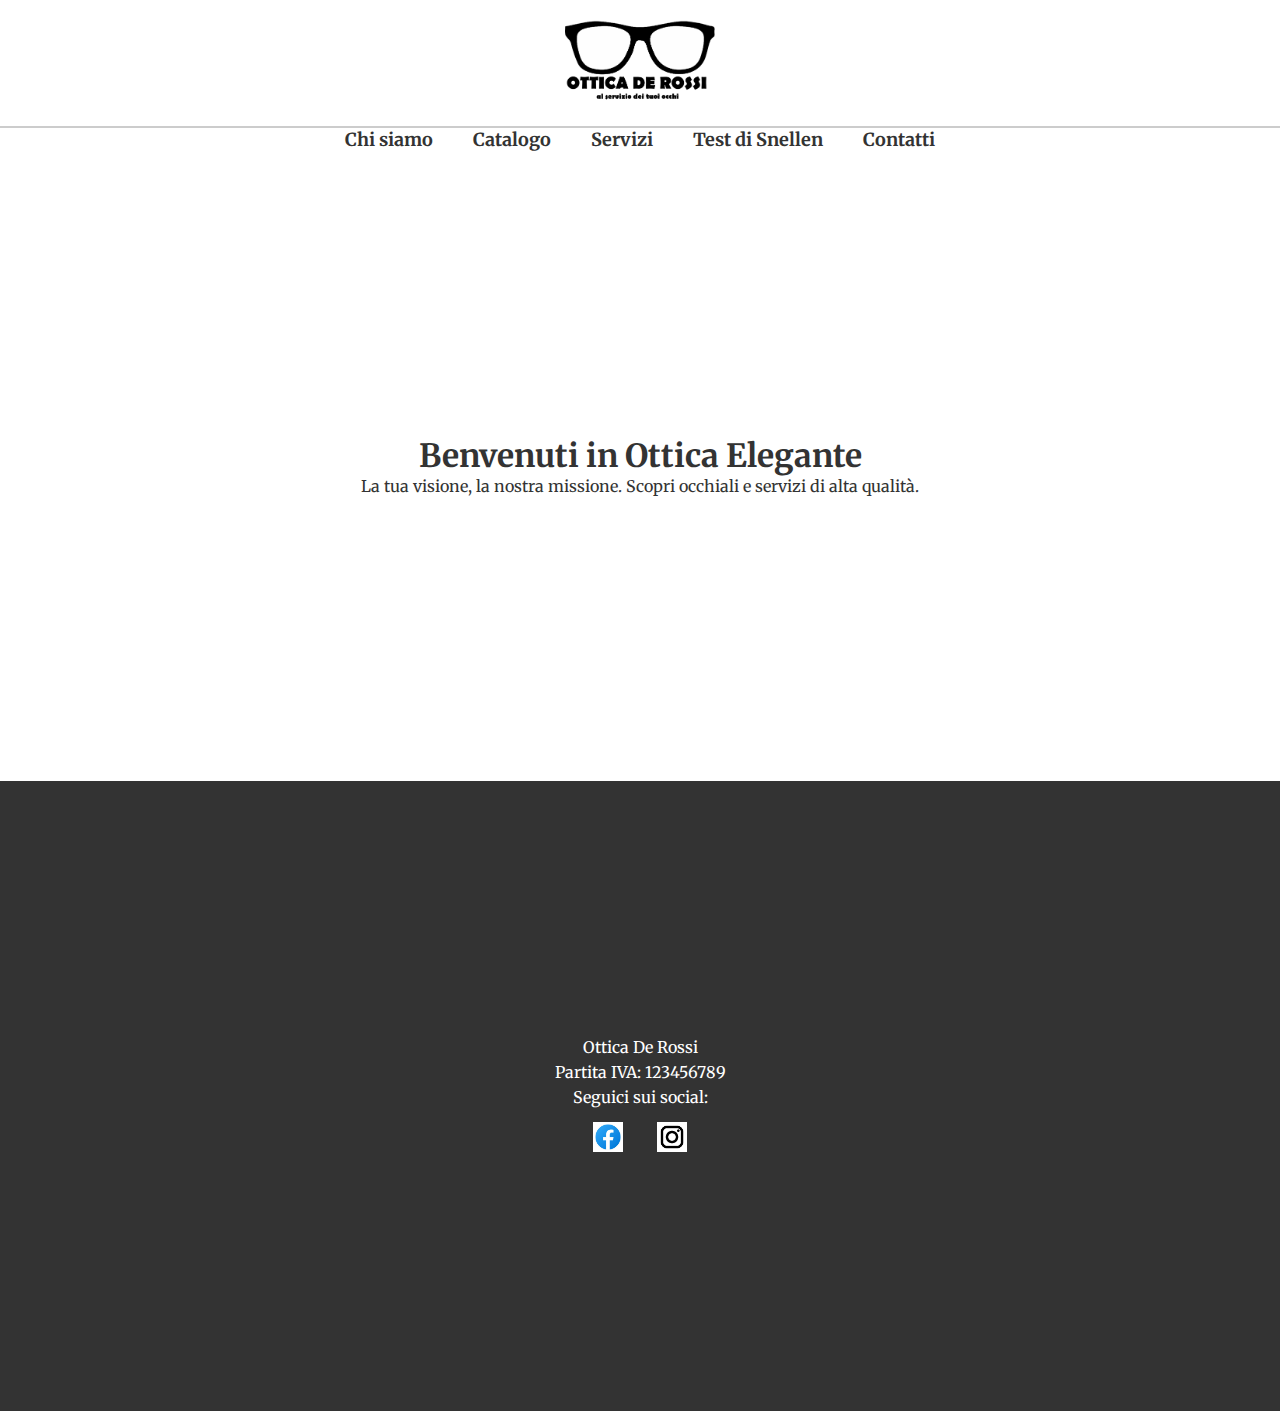
==== index.html @ 4f675865 "Add files via upload" ====
<!DOCTYPE html>
<html lang="it">
<head>
    <meta charset="UTF-8">
    <meta name="viewport" content="width=device-width, initial-scale=1.0">
    <title>Ottica Elegante</title>
    <link href="https://fonts.googleapis.com/css2?family=Cinzel:wght@700&family=Merriweather:wght@400;700&display=swap" rel="stylesheet">
    <link rel="stylesheet" href="style.css">
</head>
<body>
    <!-- Header -->
    <header>
        <div class="logo">
            <a href="index.html">
                <img src="logo.png" alt="Logo Ottica Elegante">
            </a>
        </div>
        <div class="hamburger" onclick="toggleMenu()">
            <div></div>
            <div></div>
            <div></div>
        </div>
    </header>

    <!-- Menu mobile -->
    <nav>
        <ul>
            <li><a href="chi-siamo.html">Chi siamo</a></li>
            <li><a href="catalogo.html">Catalogo</a></li>
            <li><a href="servizi.html">Servizi</a></li>
            <li><a href="test-snellen.html">Test di Snellen</a></li>
            <li><a href="contatti.html">Contatti</a></li>
        </ul>
    </nav>

    <!-- Home Section -->
    <section class="home">
        <h1>Benvenuti in Ottica Elegante</h1>
        <p>La tua visione, la nostra missione. Scopri occhiali e servizi di alta qualità.</p>
    </section>

    <!-- Footer -->
    <footer>
        <p>Ottica De Rossi</p>
        <p>Partita IVA: 123456789</p>
        <p>Seguici sui social:</p>
        <div class="social-links">
            <a href="https://www.facebook.com" target="_blank">
                <img src="logofb.png" alt="Facebook">
            </a>
            <a href="https://www.instagram.com" target="_blank">
                <img src="logoig.png" alt="Instagram">
            </a>
        </div>
    </footer>

    <script src="script.js"></script>
</body>
</html>
---- style.css ----
/* Resetta base */
* {
    margin: 0;
    padding: 0;
    box-sizing: border-box;
}

/* Corpo della pagina */
body {
    display: flex;
    flex-direction: column;
    min-height: 100vh;
    font-family: 'Merriweather', serif;
    background-color: white;
    color: #333;
}

/* Header */
header {
    padding: 20px;
    background-color: white;
    border-bottom: 2px solid #ccc;
    text-align: center;
    position: relative;
}

header .logo img {
    max-width: 150px;
}

/* Hamburger menu (mobile) */
.hamburger {
    display: none; /* Nasconde hamburger su desktop */
    font-size: 30px;
    cursor: pointer;
    position: absolute;
    top: 20px;
    right: 20px;
    z-index: 10;
    transition: transform 0.3s ease;
}

.hamburger div {
    width: 30px;
    height: 4px;
    background-color: #333;
    margin: 6px 0;
    transition: transform 0.3s ease, opacity 0.3s ease;
}

.hamburger.open div:nth-child(1) {
    transform: rotate(45deg);
    position: relative;
    top: 8px;
}

.hamburger.open div:nth-child(2) {
    opacity: 0;
}

.hamburger.open div:nth-child(3) {
    transform: rotate(-45deg);
    position: relative;
    top: -8px;
}

/* Menu mobile */
nav ul {
    list-style: none;
    display: flex;
    flex-direction: column;
    justify-content: center;
    align-items: center;
    position: fixed;
    top: 0;
    left: 0;
    width: 100%;
    height: 100%;
    background-color: white;
    padding: 60px 0;
    transform: translateX(-100%); /* Menu nascosto inizialmente */
    transition: transform 0.3s ease-in-out; /* Transizione fluida per apertura/chiusura */
    z-index: 5;
}

nav ul.show {
    transform: translateX(0); /* Menu visibile */
}

nav ul li a {
    text-decoration: none;
    color: #333;
    font-size: 18px;
    font-weight: 700;
    margin: 20px 0;
}

/* Menu orizzontale (desktop) */
@media (min-width: 769px) {
    nav ul {
        display: flex; /* Menu orizzontale */
        justify-content: center;
        align-items: center;
        flex-direction: row; /* Menu orizzontale */
        margin-top: 0;
        padding: 0;
        position: static !important; /* Menu desktop immobile, posizione statica */
        width: 100%;
        background-color: transparent; /* Nessun background */
        transform: none !important; /* Rimuove qualsiasi movimento */
        transition: none !important; /* Disabilita eventuali transizioni */
    }

    nav ul li {
        margin: 0 20px; /* Distanza tra le voci */
    }

    nav ul li a {
        font-size: 18px;
        font-weight: 700;
        text-decoration: none;
        color: #333;
        transition: color 0.3s ease; /* Rende fluido l'effetto hover */
    }

    /* Nascondi hamburger menu su desktop */
    .hamburger {
        display: none; /* Nasconde l'hamburger su desktop */
    }
}

/* Effetto hover elegante per le voci del menu (nero) */
nav ul li a:hover {
    color: #000; /* Colore del testo al passaggio del mouse */
    text-decoration: underline; /* Aggiunge una sottolineatura */
    text-decoration-color: black; /* Colore della sottolineatura */
    transition: color 0.3s ease, text-decoration-color 0.3s ease; /* Transizione fluida */
}

/* Footer */
footer {
    background-color: #333;
    color: white;
    padding: 20px;
    text-align: center;
    width: 100%;
    position: relative;
    bottom: 0;
    margin-top: auto;
}

footer p {
    margin-bottom: 5px;
}

/* Social media links */
.social-links {
    margin-top: 10px;
}

.social-links a {
    margin: 0 15px;
    display: inline-block;
}

.social-links img {
    width: 30px;
    height: 30px;
    transition: transform 0.3s ease-in-out;
}

.social-links img:hover {
    transform: scale(1.1);
}

/* Hamburger menu visibile solo su mobile */
@media (max-width: 768px) {
    .hamburger {
        display: block; /* Mostra hamburger solo su dispositivi mobili */
    }
}

/* Centrare il contenuto nelle pagine */
section, footer {
    display: flex;
    justify-content: center;
    align-items: center;
    text-align: center;
    flex-direction: column;
    min-height: 70vh; /* Garantisce che la sezione prenda almeno il 70% dell'altezza */
}

section.home {
    flex-direction: column;
}

/* Aggiungi padding extra per centraggio */
main {
    padding: 20px;
    max-width: 1200px;
    width: 100%;
    margin: 0 auto;
}
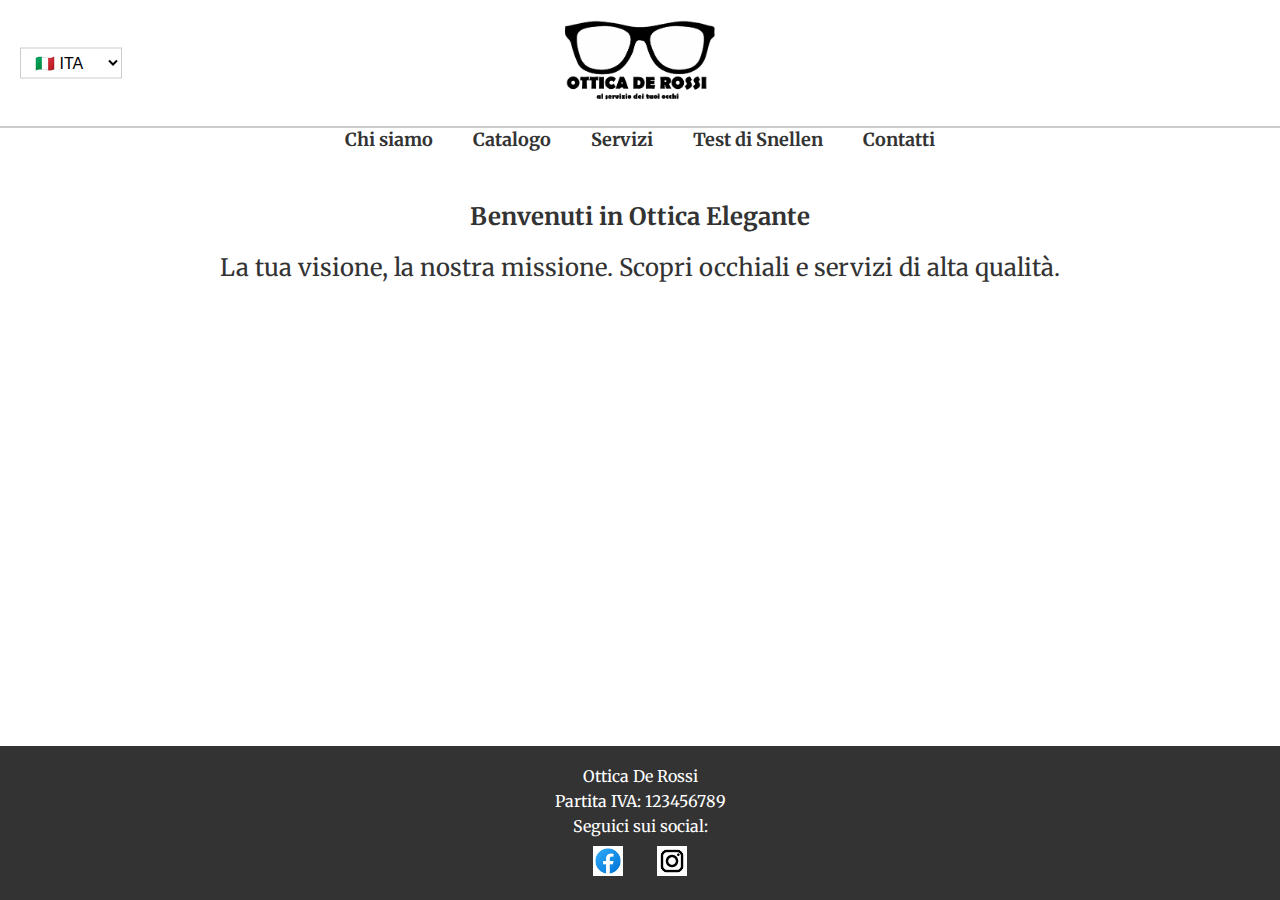
==== commit 90a1fe24: "Add files via upload" ====
--- a/index.html
+++ b/index.html
@@ -10,11 +10,22 @@
 <body>
     <!-- Header -->
     <header>
+        <!-- Menu Lingua a sinistra -->
+        <div class="language-selector">
+            <select onchange="changeLanguage(this.value)">
+                <option value="index.html">🇮🇹 ITA</option>
+                <option value="index-en.html">🇬🇧 ENG</option>
+            </select>
+        </div>
+
+        <!-- Logo al centro -->
         <div class="logo">
             <a href="index.html">
                 <img src="logo.png" alt="Logo Ottica Elegante">
             </a>
         </div>
+
+        <!-- Hamburger menu -->
         <div class="hamburger" onclick="toggleMenu()">
             <div></div>
             <div></div>
--- a/style.css
+++ b/style.css
@@ -22,13 +22,38 @@
     border-bottom: 2px solid #ccc;
     text-align: center;
     position: relative;
+    display: flex;
+    justify-content: center;
+    align-items: center;
+    gap: 20px;
+}
+
+/* Menu Lingua a sinistra */
+.language-selector {
+    position: absolute;
+    left: 20px;
+    top: 50%;
+    transform: translateY(-50%);
+}
+
+.language-selector select {
+    padding: 5px 10px;
+    border: 1px solid #ccc;
+    font-size: 16px;
+    background-color: white;
+    cursor: pointer;
+}
+
+/* Logo al centro */
+header .logo {
+    text-align: center;
 }
 
 header .logo img {
     max-width: 150px;
 }
 
-/* Hamburger menu (mobile) */
+/* Hamburger menu */
 .hamburger {
     display: none; /* Nasconde hamburger su desktop */
     font-size: 30px;
@@ -46,22 +71,6 @@
     background-color: #333;
     margin: 6px 0;
     transition: transform 0.3s ease, opacity 0.3s ease;
-}
-
-.hamburger.open div:nth-child(1) {
-    transform: rotate(45deg);
-    position: relative;
-    top: 8px;
-}
-
-.hamburger.open div:nth-child(2) {
-    opacity: 0;
-}
-
-.hamburger.open div:nth-child(3) {
-    transform: rotate(-45deg);
-    position: relative;
-    top: -8px;
 }
 
 /* Menu mobile */
@@ -78,15 +87,23 @@
     height: 100%;
     background-color: white;
     padding: 60px 0;
-    transform: translateX(-100%); /* Menu nascosto inizialmente */
-    transition: transform 0.3s ease-in-out; /* Transizione fluida per apertura/chiusura */
+    transform: translateX(-100%); /* Menu nascosto inizialmente a sinistra */
     z-index: 5;
 }
 
+/* Menu visibile con animazione */
 nav ul.show {
-    transform: translateX(0); /* Menu visibile */
-}
-
+    transform: translateX(0); /* Menu visibile con animazione */
+    transition: transform 0.3s ease-in-out; /* Transizione di apertura */
+}
+
+/* Menu che scompare verso sinistra */
+nav ul.hide {
+    transform: translateX(-100%); /* Menu che sparisce verso sinistra */
+    transition: transform 0.3s ease-in-out; /* Transizione di chiusura */
+}
+
+/* Link del menu */
 nav ul li a {
     text-decoration: none;
     color: #333;
@@ -104,11 +121,10 @@
         flex-direction: row; /* Menu orizzontale */
         margin-top: 0;
         padding: 0;
-        position: static !important; /* Menu desktop immobile, posizione statica */
+        position: static; /* Menu fisso e orizzontale */
         width: 100%;
-        background-color: transparent; /* Nessun background */
-        transform: none !important; /* Rimuove qualsiasi movimento */
-        transition: none !important; /* Disabilita eventuali transizioni */
+        transform: none !important; /* Impedisce qualsiasi movimento */
+        background-color: transparent; /* Assicura che il background del menu non si muova */
     }
 
     nav ul li {
@@ -129,12 +145,15 @@
     }
 }
 
-/* Effetto hover elegante per le voci del menu (nero) */
-nav ul li a:hover {
-    color: #000; /* Colore del testo al passaggio del mouse */
-    text-decoration: underline; /* Aggiunge una sottolineatura */
-    text-decoration-color: black; /* Colore della sottolineatura */
-    transition: color 0.3s ease, text-decoration-color 0.3s ease; /* Transizione fluida */
+/* Centrare il testo del main content */
+.home {
+    text-align: center;
+    margin-top: 50px;
+}
+
+.home h1, .home p {
+    margin-bottom: 20px;
+    font-size: 24px;
 }
 
 /* Footer */
@@ -178,26 +197,14 @@
     .hamburger {
         display: block; /* Mostra hamburger solo su dispositivi mobili */
     }
-}
-
-/* Centrare il contenuto nelle pagine */
-section, footer {
-    display: flex;
-    justify-content: center;
-    align-items: center;
-    text-align: center;
-    flex-direction: column;
-    min-height: 70vh; /* Garantisce che la sezione prenda almeno il 70% dell'altezza */
-}
-
-section.home {
-    flex-direction: column;
-}
-
-/* Aggiungi padding extra per centraggio */
-main {
-    padding: 20px;
-    max-width: 1200px;
-    width: 100%;
-    margin: 0 auto;
-}
+
+    nav ul.show {
+        transform: translateX(0); /* Menu visibile con animazione */
+        transition: transform 0.3s ease-in-out; /* Transizione di apertura */
+    }
+
+    nav ul.hide {
+        transform: translateX(-100%); /* Menu che scompare verso sinistra */
+        transition: transform 0.3s ease-in-out; /* Transizione di chiusura */
+    }
+}
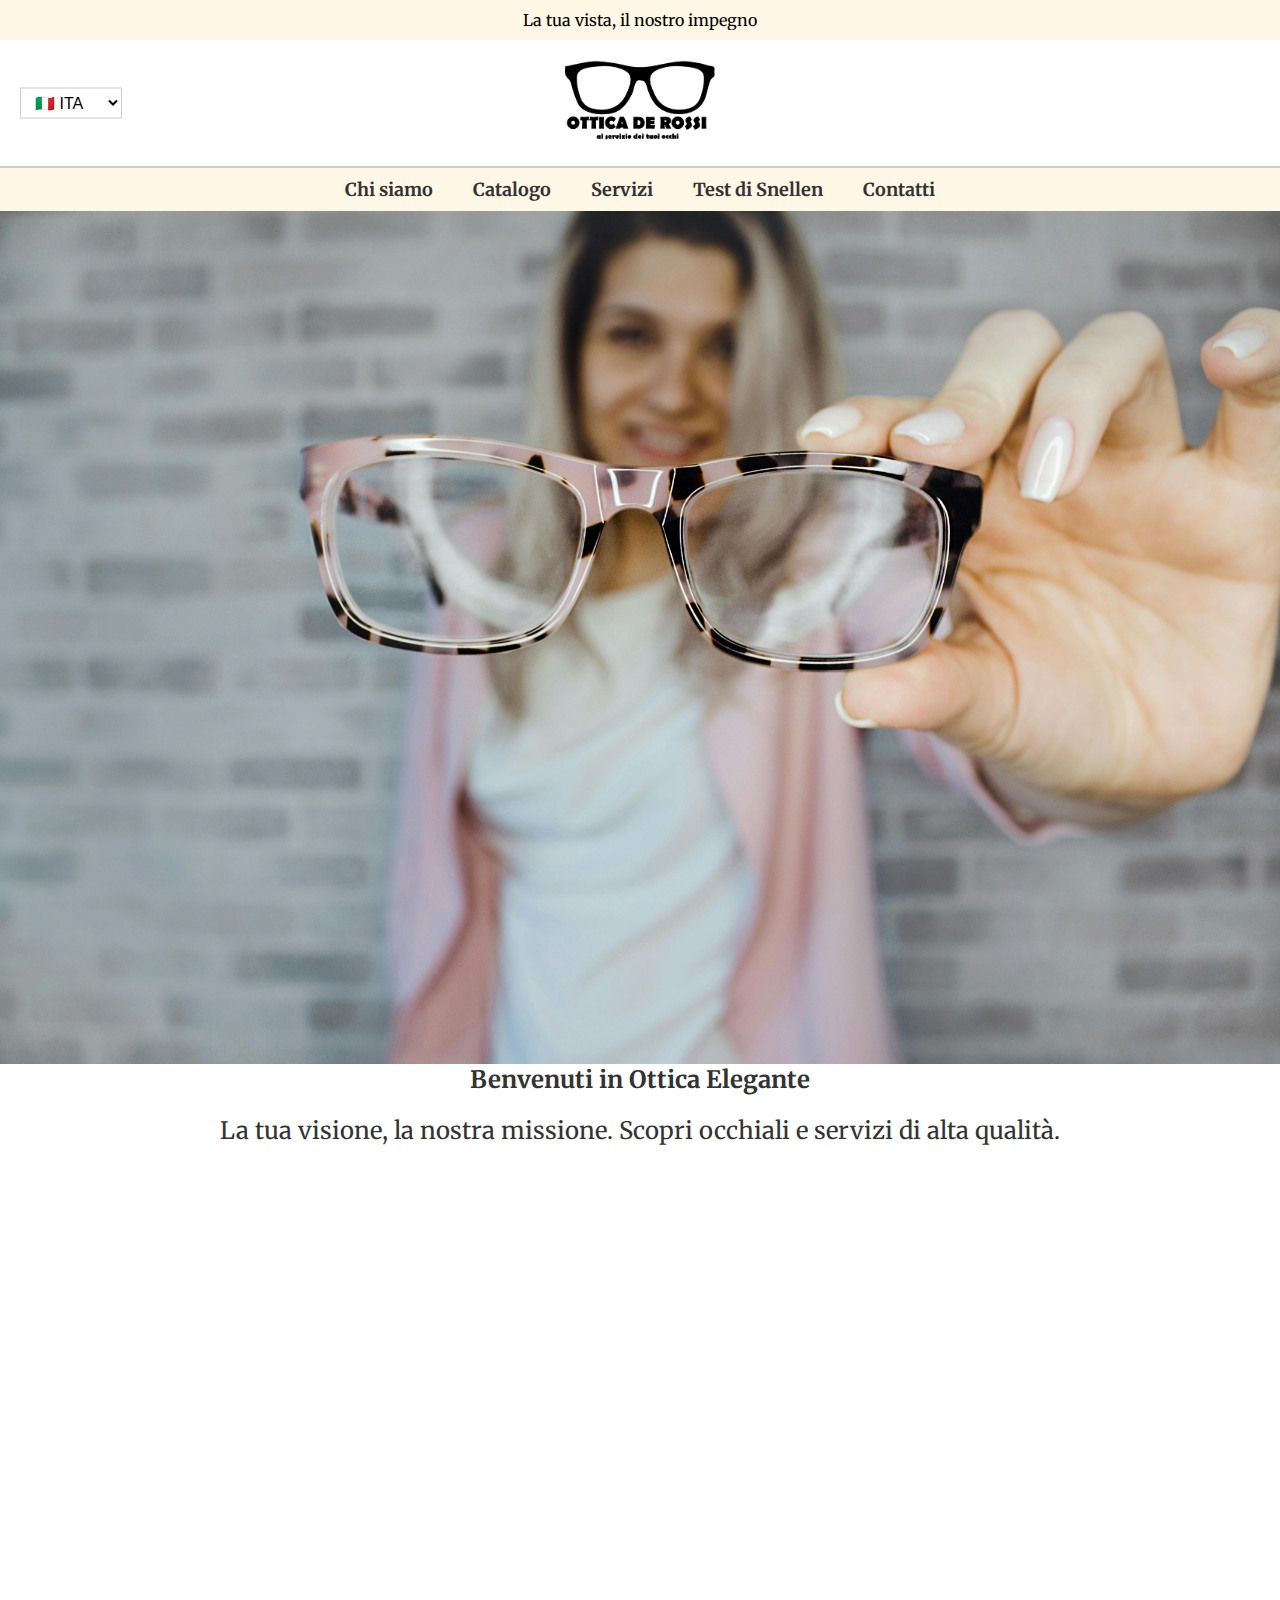
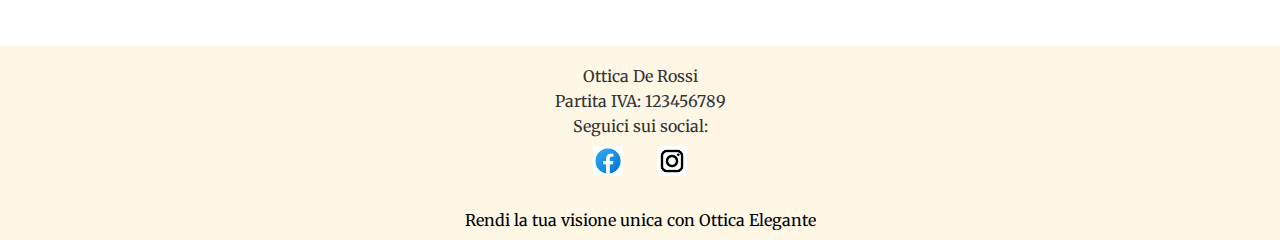
==== commit a4e644ca: "Add files via upload" ====
--- a/index.html
+++ b/index.html
@@ -8,6 +8,11 @@
     <link rel="stylesheet" href="style.css">
 </head>
 <body>
+    <!-- Rettangolo sopra l'header -->
+    <div class="decorativo">
+        <p>La tua vista, il nostro impegno</p>
+    </div>
+
     <!-- Header -->
     <header>
         <!-- Menu Lingua a sinistra -->
@@ -33,6 +38,11 @@
         </div>
     </header>
 
+    <!-- Banner decorativo sotto l'header (solo mobile) -->
+    <div class="banner-mobile">
+        <p>Benvenuti nella nostra ottica!</p>
+    </div>
+
     <!-- Menu mobile -->
     <nav>
         <ul>
@@ -46,9 +56,10 @@
 
     <!-- Home Section -->
     <section class="home">
-        <h1>Benvenuti in Ottica Elegante</h1>
-        <p>La tua visione, la nostra missione. Scopri occhiali e servizi di alta qualità.</p>
-    </section>
+    <img src="ragazza.jpg" alt="Immagine di una ragazza" class="main-image">
+    <h1>Benvenuti in Ottica Elegante</h1>
+    <p>La tua visione, la nostra missione. Scopri occhiali e servizi di alta qualità.</p>
+</section>
 
     <!-- Footer -->
     <footer>
@@ -65,6 +76,11 @@
         </div>
     </footer>
 
+    <!-- Rettangolo sotto il footer -->
+    <div class="decorativo-footer">
+        <p>Rendi la tua visione unica con Ottica Elegante</p>
+    </div>
+
     <script src="script.js"></script>
 </body>
 </html>
--- a/style.css
+++ b/style.css
@@ -28,20 +28,19 @@
     gap: 20px;
 }
 
-/* Menu Lingua a sinistra */
+/* Menu Lingua a sinistra - Versione Desktop */
 .language-selector {
     position: absolute;
-    left: 20px;
+    left: 20px; /* Posizione a sinistra nella versione desktop */
     top: 50%;
     transform: translateY(-50%);
 }
 
 .language-selector select {
     padding: 5px 10px;
+    font-size: 16px;
     border: 1px solid #ccc;
-    font-size: 16px;
-    background-color: white;
-    cursor: pointer;
+    background-color: white; /* Sfondo bianco */
 }
 
 /* Logo al centro */
@@ -59,8 +58,9 @@
     font-size: 30px;
     cursor: pointer;
     position: absolute;
-    top: 20px;
-    right: 20px;
+    top: 50%; /* Centra verticalmente */
+    right: 20px; /* Posizione a destra */
+    transform: translateY(-50%); /* Compensa per centrarlo esattamente */
     z-index: 10;
     transition: transform 0.3s ease;
 }
@@ -73,22 +73,36 @@
     transition: transform 0.3s ease, opacity 0.3s ease;
 }
 
+/* Quando il menu è aperto, cambia la forma dell'hamburger a "X" */
+.hamburger.open div:nth-child(1) {
+    transform: translateY(10px) rotate(45deg);
+}
+
+.hamburger.open div:nth-child(2) {
+    opacity: 0;
+}
+
+.hamburger.open div:nth-child(3) {
+    transform: translateY(-10px) rotate(-45deg);
+}
+
 /* Menu mobile */
 nav ul {
     list-style: none;
     display: flex;
     flex-direction: column;
-    justify-content: center;
+    justify-content: flex-start; /* Allinea le voci in cima */
     align-items: center;
     position: fixed;
     top: 0;
     left: 0;
     width: 100%;
-    height: 100%;
+    height: 100%; /* Assicurati che il menu copra l'intera altezza dello schermo */
     background-color: white;
-    padding: 60px 0;
+    padding: 50px 0; /* Spazio in alto per la prima voce */
     transform: translateX(-100%); /* Menu nascosto inizialmente a sinistra */
     z-index: 5;
+    overflow-y: auto; /* Permette lo scroll verticale delle voci */
 }
 
 /* Menu visibile con animazione */
@@ -107,9 +121,17 @@
 nav ul li a {
     text-decoration: none;
     color: #333;
-    font-size: 18px;
+    font-size: 20px; /* Aumentato il font */
     font-weight: 700;
-    margin: 20px 0;
+    margin: 15px 0; /* Ridotto il margine tra le voci */
+    transition: color 0.3s ease;
+}
+
+/* Effetto hover sottolineatura nera */
+nav ul li a:hover {
+    text-decoration: underline;
+    text-decoration-color: black; /* Colore della sottolineatura */
+    text-decoration-thickness: 2px; /* Spessore della sottolineatura */
 }
 
 /* Menu orizzontale (desktop) */
@@ -120,11 +142,11 @@
         align-items: center;
         flex-direction: row; /* Menu orizzontale */
         margin-top: 0;
-        padding: 0;
+        padding: 10px 0; /* Spazio sopra e sotto le voci */
         position: static; /* Menu fisso e orizzontale */
         width: 100%;
+        background-color: #FFF7E6; /* Panna chiarissimo */
         transform: none !important; /* Impedisce qualsiasi movimento */
-        background-color: transparent; /* Assicura che il background del menu non si muova */
     }
 
     nav ul li {
@@ -158,8 +180,8 @@
 
 /* Footer */
 footer {
-    background-color: #333;
-    color: white;
+    background-color: #FFF7E6; /* Panna chiarissimo */
+    color: #333;
     padding: 20px;
     text-align: center;
     width: 100%;
@@ -207,4 +229,127 @@
         transform: translateX(-100%); /* Menu che scompare verso sinistra */
         transition: transform 0.3s ease-in-out; /* Transizione di chiusura */
     }
-}
+
+    /* Selettore lingue versione mobile */
+    .language-selector {
+        position: absolute;
+        left: 0px; /* Spostato ancora più a sinistra */
+        top: 50%;
+        transform: translateY(-50%);
+    }
+
+    .language-selector select {
+        padding: 2px 5px; /* Ancora più ridotto */
+        font-size: 10px; /* Font più piccolo */
+        border: 1px solid #ccc;
+        background-color: white; /* Sfondo bianco */
+    }
+
+    /* Menu mobile con maggiore distanza tra le voci */
+    nav ul li {
+        margin: 20px 0; /* Aumentato il margine tra le voci */
+    }
+
+    /* Rendi più grande il font delle voci del menu */
+    nav ul li a {
+        font-size: 22px; /* Font più grande */
+    }
+}
+
+/* Disabilita lo scroll quando il menu è aperto */
+.no-scroll {
+    overflow: hidden;
+}
+
+/* Rettangoli sopra e sotto l'header */
+.decorativo, .decorativo-footer {
+  width: 100%;
+  height: 40px; /* Altezza ridotta per contenere solo il testo */
+  background-color: #FFF7E6; /* Panna chiarissimo */
+  display: flex;
+  justify-content: center;
+  align-items: center;
+  overflow: hidden; /* Nasconde il testo che esce dal rettangolo */
+}
+
+/* Testo all'interno dei rettangoli */
+.decorativo p, .decorativo-footer p {
+  color: black; /* Testo nero */
+  font-size: 16px; /* Dimensione del testo più piccola per desktop */
+  margin: 0;
+  white-space: nowrap; /* Impedisce il testo a capo */
+  text-overflow: ellipsis; /* Aggiunge '...' se il testo è troppo lungo */
+  overflow: hidden; /* Nasconde il testo in eccesso */
+  text-align: center;
+}
+
+/* Media query per schermi più piccoli */
+@media (max-width: 600px) {
+  .decorativo p, .decorativo-footer p {
+    font-size: 5vw; /* Riduce la dimensione del testo sui dispositivi piccoli */
+  }
+}
+
+/* Banner decorativo sotto l'header (solo mobile) */
+@media (max-width: 768px) {
+    .banner-mobile {
+        width: 100%;
+        background-color: #FFF7E6; /* Panna chiarissimo */
+        padding: 10px 0;
+        text-align: center;
+    }
+
+    .banner-mobile p {
+        color: black; /* Testo nero */
+        font-size: 16px;
+        margin: 0;
+    }
+
+    /* Rimuove il margine superiore del main content */
+    .home {
+        margin-top: 0;
+        padding-top: 0;
+    }
+
+    .main-image {
+        width: 100%; /* Assicura che l'immagine occupi tutta la larghezza su mobile */
+        height: auto; /* Mantiene le proporzioni */
+        object-fit: cover; /* Ritaglia l'immagine se necessario per coprire l'area */
+        margin-top: 0; /* Rimuove lo spazio sopra l'immagine */
+        margin-bottom: 0; /* Rimuove lo spazio sotto l'immagine */
+        display: block; /* Assicura che l'immagine non abbia spazi indesiderati */
+    }
+
+    .decorativo {
+        margin-bottom: 0; /* Elimina lo spazio sotto il banner sotto l'header */
+        padding-bottom: 0; /* Rimuove qualsiasi padding inferiore */
+    }
+}
+
+/* Nascondi il banner mobile sulla versione desktop */
+@media (min-width: 769px) {
+    .banner-mobile {
+        display: none;
+    }
+
+    /* Ottimizzazione per la versione desktop */
+    .home {
+        margin-top: 0; /* Rimuove il margine superiore del main content */
+        padding-top: 0; /* Rimuove il padding superiore */
+    }
+
+    .main-image {
+        width: 100%; /* Occupa tutta la larghezza disponibile */
+        height: auto; /* Mantiene le proporzioni */
+        object-fit: cover; /* Ritaglia l'immagine se necessario per coprire l'area */
+        margin-top: 0; /* Rimuove lo spazio sopra l'immagine */
+        margin-bottom: 0; /* Rimuove lo spazio sotto l'immagine */
+        display: block; /* Assicura che l'immagine non abbia spazi indesiderati */
+    }
+}
+/* Altre regole CSS... */
+
+/* Aggiungi spazio sotto il paragrafo nella sezione home */
+.home p {
+    margin-bottom: 500px; /* Aggiungi 500px di spazio sotto il paragrafo */
+}
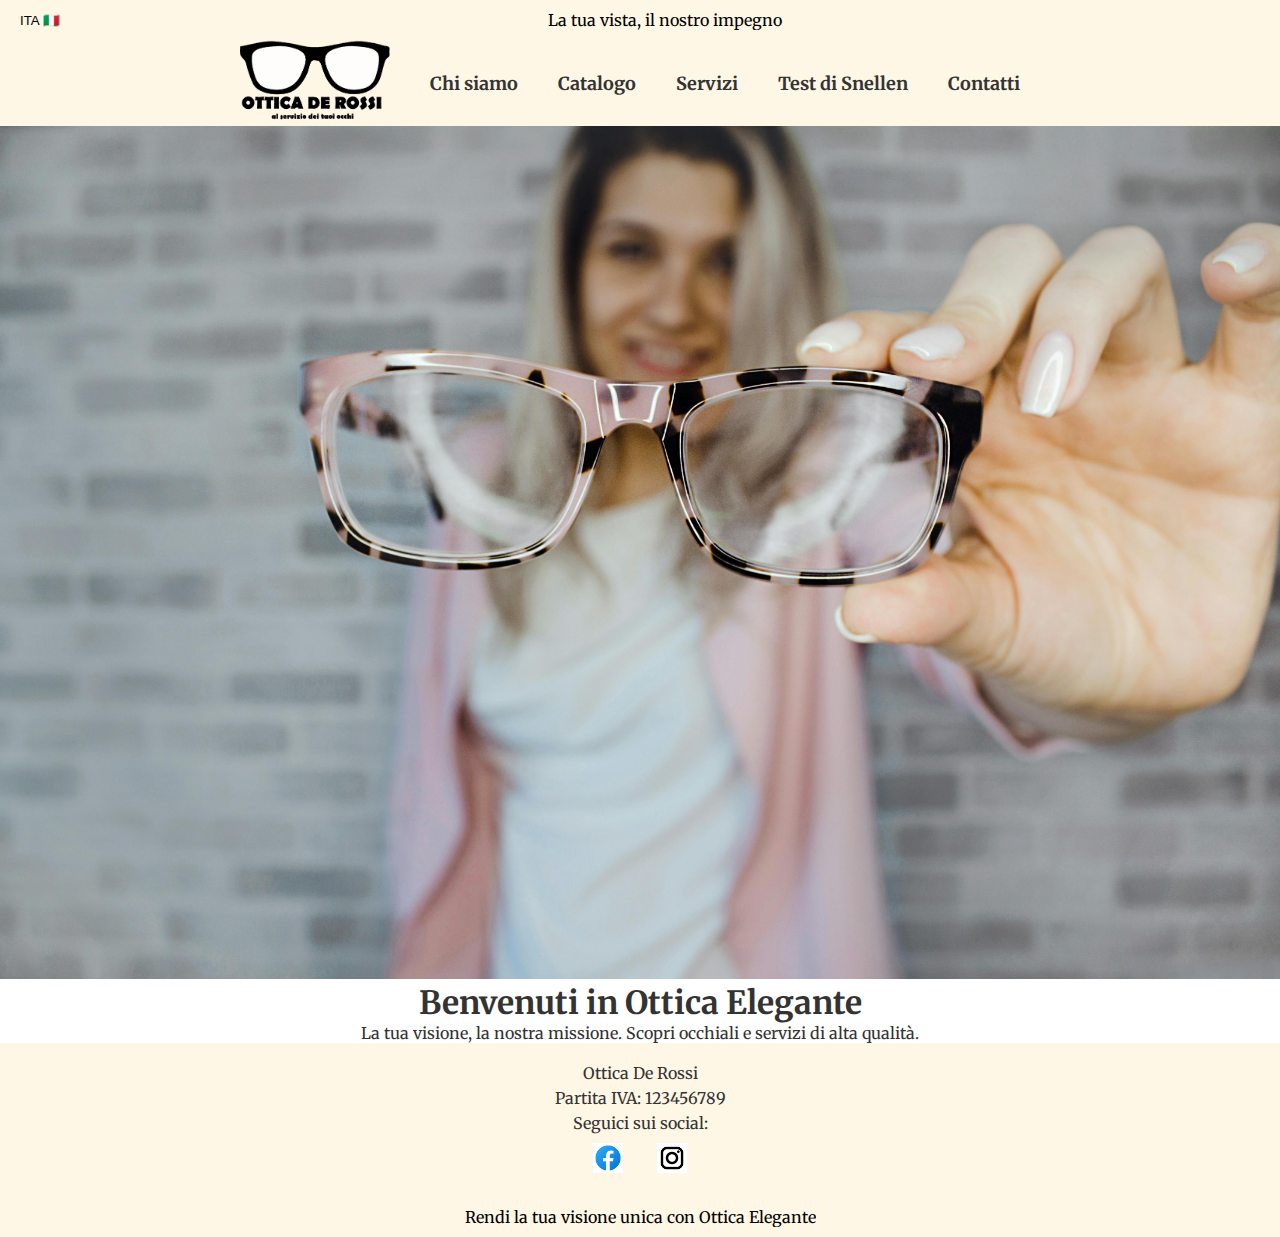
==== commit 61564e98: "Add files via upload" ====
--- a/index.html
+++ b/index.html
@@ -5,32 +5,41 @@
     <meta name="viewport" content="width=device-width, initial-scale=1.0">
     <title>Ottica Elegante</title>
     <link href="https://fonts.googleapis.com/css2?family=Cinzel:wght@700&family=Merriweather:wght@400;700&display=swap" rel="stylesheet">
+    <!-- Aggiungi Font Awesome per l'icona del telefono -->
+    <link rel="stylesheet" href="https://cdnjs.cloudflare.com/ajax/libs/font-awesome/5.15.4/css/all.min.css">
     <link rel="stylesheet" href="style.css">
 </head>
 <body>
     <!-- Rettangolo sopra l'header -->
     <div class="decorativo">
         <p>La tua vista, il nostro impegno</p>
+        <select id="language-selector" onchange="changeLanguage(this.value)">
+            <option value="it" data-flag="🇮🇹">ITA 🇮🇹</option>
+            <option value="en" data-flag="🇬🇧">ENG 🇬🇧</option>
+        </select>
     </div>
 
     <!-- Header -->
     <header>
-        <!-- Menu Lingua a sinistra -->
-        <div class="language-selector">
-            <select onchange="changeLanguage(this.value)">
-                <option value="index.html">🇮🇹 ITA</option>
-                <option value="index-en.html">🇬🇧 ENG</option>
-            </select>
-        </div>
-
-        <!-- Logo al centro -->
         <div class="logo">
             <a href="index.html">
                 <img src="logo.png" alt="Logo Ottica Elegante">
             </a>
         </div>
-
-        <!-- Hamburger menu -->
+        <!-- Icona telefono a sinistra (versione mobile) -->
+        <a href="tel:123456789" class="phone-icon">
+            <i class="fas fa-phone-alt"></i>
+        </a>
+        <!-- Menu mobile e desktop -->
+        <nav>
+            <ul>
+                <li><a href="chi-siamo.html">Chi siamo</a></li>
+                <li><a href="catalogo.html">Catalogo</a></li>
+                <li><a href="servizi.html">Servizi</a></li>
+                <li><a href="test-snellen.html">Test di Snellen</a></li>
+                <li><a href="contatti.html">Contatti</a></li>
+            </ul>
+        </nav>
         <div class="hamburger" onclick="toggleMenu()">
             <div></div>
             <div></div>
@@ -38,28 +47,12 @@
         </div>
     </header>
 
-    <!-- Banner decorativo sotto l'header (solo mobile) -->
-    <div class="banner-mobile">
-        <p>Benvenuti nella nostra ottica!</p>
-    </div>
-
-    <!-- Menu mobile -->
-    <nav>
-        <ul>
-            <li><a href="chi-siamo.html">Chi siamo</a></li>
-            <li><a href="catalogo.html">Catalogo</a></li>
-            <li><a href="servizi.html">Servizi</a></li>
-            <li><a href="test-snellen.html">Test di Snellen</a></li>
-            <li><a href="contatti.html">Contatti</a></li>
-        </ul>
-    </nav>
-
     <!-- Home Section -->
     <section class="home">
-    <img src="ragazza.jpg" alt="Immagine di una ragazza" class="main-image">
-    <h1>Benvenuti in Ottica Elegante</h1>
-    <p>La tua visione, la nostra missione. Scopri occhiali e servizi di alta qualità.</p>
-</section>
+        <img src="ragazza.jpg" alt="Immagine di una ragazza" class="main-image">
+        <h1>Benvenuti in Ottica Elegante</h1>
+        <p>La tua visione, la nostra missione. Scopri occhiali e servizi di alta qualità.</p>
+    </section>
 
     <!-- Footer -->
     <footer>
--- a/style.css
+++ b/style.css
@@ -13,13 +13,14 @@
     font-family: 'Merriweather', serif;
     background-color: white;
     color: #333;
+    overflow-x: hidden; /* Impedisce lo scroll orizzontale */
 }
 
 /* Header */
 header {
-    padding: 20px;
-    background-color: white;
-    border-bottom: 2px solid #ccc;
+    padding: 0;
+    background-color: #FFF7E6; /* Cambiato in panna chiaro */
+    border-bottom: none;
     text-align: center;
     position: relative;
     display: flex;
@@ -28,28 +29,38 @@
     gap: 20px;
 }
 
-/* Menu Lingua a sinistra - Versione Desktop */
-.language-selector {
+/* Logo al centro */
+header .logo {
+    text-align: center;
+}
+
+header .logo img {
+    max-width: 150px;
+}
+
+/* Icona telefono */
+.phone-icon {
+    display: none; /* Impostiamo "display: none" di default per mobile */
     position: absolute;
-    left: 20px; /* Posizione a sinistra nella versione desktop */
+    left: 20px;
     top: 50%;
     transform: translateY(-50%);
-}
-
-.language-selector select {
-    padding: 5px 10px;
-    font-size: 16px;
-    border: 1px solid #ccc;
-    background-color: white; /* Sfondo bianco */
-}
-
-/* Logo al centro */
-header .logo {
-    text-align: center;
-}
-
-header .logo img {
-    max-width: 150px;
+    font-size: 30px;
+    color: black; /* Cornetta nera */
+    z-index: 5; /* Posiziona l'icona sopra il resto ma sotto l'hamburger */
+    cursor: pointer;
+}
+
+/* Quando l'icona telefonica è visibile (mobile) */
+@media (max-width: 768px) {
+    .phone-icon {
+        display: block; /* Rendi visibile la cornetta solo su mobile */
+    }
+
+    /* Nascondi la cornetta quando il menu hamburger è aperto */
+    .hamburger.open + .phone-icon {
+        display: none;
+    }
 }
 
 /* Hamburger menu */
@@ -60,8 +71,8 @@
     position: absolute;
     top: 50%; /* Centra verticalmente */
     right: 20px; /* Posizione a destra */
-    transform: translateY(-50%); /* Compensa per centrarlo esattamente */
-    z-index: 10;
+    transform: translateY(-50%);
+    z-index: 10; /* Metti l'hamburger sopra la cornetta */
     transition: transform 0.3s ease;
 }
 
@@ -91,66 +102,62 @@
     list-style: none;
     display: flex;
     flex-direction: column;
-    justify-content: flex-start; /* Allinea le voci in cima */
+    justify-content: flex-start;
     align-items: center;
     position: fixed;
     top: 0;
     left: 0;
     width: 100%;
-    height: 100%; /* Assicurati che il menu copra l'intera altezza dello schermo */
+    height: 100%;
     background-color: white;
-    padding: 50px 0; /* Spazio in alto per la prima voce */
-    transform: translateX(-100%); /* Menu nascosto inizialmente a sinistra */
-    z-index: 5;
-    overflow-y: auto; /* Permette lo scroll verticale delle voci */
-}
-
-/* Menu visibile con animazione */
+    padding: 50px 0;
+    transform: translateX(-100%);
+    z-index: 9; /* Il menu deve essere sopra la cornetta, ma sotto l'hamburger */
+    overflow-y: auto;
+}
+
 nav ul.show {
-    transform: translateX(0); /* Menu visibile con animazione */
-    transition: transform 0.3s ease-in-out; /* Transizione di apertura */
-}
-
-/* Menu che scompare verso sinistra */
+    transform: translateX(0);
+    transition: transform 0.3s ease-in-out;
+}
+
 nav ul.hide {
-    transform: translateX(-100%); /* Menu che sparisce verso sinistra */
-    transition: transform 0.3s ease-in-out; /* Transizione di chiusura */
-}
-
-/* Link del menu */
+    transform: translateX(-100%);
+    transition: transform 0.3s ease-in-out;
+}
+
 nav ul li a {
     text-decoration: none;
     color: #333;
-    font-size: 20px; /* Aumentato il font */
+    font-size: 20px;
     font-weight: 700;
-    margin: 15px 0; /* Ridotto il margine tra le voci */
+    margin: 15px 0;
     transition: color 0.3s ease;
 }
 
-/* Effetto hover sottolineatura nera */
 nav ul li a:hover {
     text-decoration: underline;
-    text-decoration-color: black; /* Colore della sottolineatura */
-    text-decoration-thickness: 2px; /* Spessore della sottolineatura */
+    text-decoration-color: black;
+    text-decoration-thickness: 2px;
 }
 
 /* Menu orizzontale (desktop) */
 @media (min-width: 769px) {
     nav ul {
-        display: flex; /* Menu orizzontale */
+        display: flex; /* Menu orizzontale dentro l'header */
         justify-content: center;
         align-items: center;
-        flex-direction: row; /* Menu orizzontale */
+        flex-direction: row;
         margin-top: 0;
-        padding: 10px 0; /* Spazio sopra e sotto le voci */
-        position: static; /* Menu fisso e orizzontale */
+        padding: 10px 0;
+        position: static;
         width: 100%;
-        background-color: #FFF7E6; /* Panna chiarissimo */
-        transform: none !important; /* Impedisce qualsiasi movimento */
+        background-color: #FFF7E6;
+        transform: none !important;
     }
 
     nav ul li {
-        margin: 0 20px; /* Distanza tra le voci */
+        margin: 0 20px;
     }
 
     nav ul li a {
@@ -158,29 +165,30 @@
         font-weight: 700;
         text-decoration: none;
         color: #333;
-        transition: color 0.3s ease; /* Rende fluido l'effetto hover */
-    }
-
-    /* Nascondi hamburger menu su desktop */
+        transition: color 0.3s ease;
+    }
+
     .hamburger {
-        display: none; /* Nasconde l'hamburger su desktop */
+        display: none;
     }
 }
 
 /* Centrare il testo del main content */
 .home {
     text-align: center;
-    margin-top: 50px;
-}
-
-.home h1, .home p {
-    margin-bottom: 20px;
-    font-size: 24px;
+    margin-top: 0;
+}
+
+/* Foto della ragazza */
+.main-image {
+    width: 100%;
+    max-width: 100%;
+    height: auto;
 }
 
 /* Footer */
 footer {
-    background-color: #FFF7E6; /* Panna chiarissimo */
+    background-color: #FFF7E6;
     color: #333;
     padding: 20px;
     text-align: center;
@@ -217,42 +225,29 @@
 /* Hamburger menu visibile solo su mobile */
 @media (max-width: 768px) {
     .hamburger {
-        display: block; /* Mostra hamburger solo su dispositivi mobili */
+        display: block;
     }
 
     nav ul.show {
-        transform: translateX(0); /* Menu visibile con animazione */
-        transition: transform 0.3s ease-in-out; /* Transizione di apertura */
+        transform: translateX(0);
+        transition: transform 0.3s ease-in-out;
     }
 
     nav ul.hide {
-        transform: translateX(-100%); /* Menu che scompare verso sinistra */
-        transition: transform 0.3s ease-in-out; /* Transizione di chiusura */
-    }
-
-    /* Selettore lingue versione mobile */
-    .language-selector {
-        position: absolute;
-        left: 0px; /* Spostato ancora più a sinistra */
-        top: 50%;
-        transform: translateY(-50%);
-    }
-
-    .language-selector select {
-        padding: 2px 5px; /* Ancora più ridotto */
-        font-size: 10px; /* Font più piccolo */
-        border: 1px solid #ccc;
-        background-color: white; /* Sfondo bianco */
-    }
-
-    /* Menu mobile con maggiore distanza tra le voci */
+        transform: translateX(-100%);
+        transition: transform 0.3s ease-in-out;
+    }
+
     nav ul li {
-        margin: 20px 0; /* Aumentato il margine tra le voci */
-    }
-
-    /* Rendi più grande il font delle voci del menu */
+        margin: 20px 0;
+    }
+
     nav ul li a {
-        font-size: 22px; /* Font più grande */
+        font-size: 22px;
+    }
+
+    .home {
+        margin-top: 0;
     }
 }
 
@@ -263,93 +258,77 @@
 
 /* Rettangoli sopra e sotto l'header */
 .decorativo, .decorativo-footer {
-  width: 100%;
-  height: 40px; /* Altezza ridotta per contenere solo il testo */
-  background-color: #FFF7E6; /* Panna chiarissimo */
-  display: flex;
-  justify-content: center;
-  align-items: center;
-  overflow: hidden; /* Nasconde il testo che esce dal rettangolo */
+    width: 100%;
+    height: 40px;
+    background-color: #FFF7E6;
+    display: flex;
+    justify-content: center;
+    align-items: center;
+    overflow: hidden;
+    position: relative;
 }
 
 /* Testo all'interno dei rettangoli */
 .decorativo p, .decorativo-footer p {
-  color: black; /* Testo nero */
-  font-size: 16px; /* Dimensione del testo più piccola per desktop */
-  margin: 0;
-  white-space: nowrap; /* Impedisce il testo a capo */
-  text-overflow: ellipsis; /* Aggiunge '...' se il testo è troppo lungo */
-  overflow: hidden; /* Nasconde il testo in eccesso */
-  text-align: center;
-}
-
-/* Media query per schermi più piccoli */
-@media (max-width: 600px) {
-  .decorativo p, .decorativo-footer p {
-    font-size: 5vw; /* Riduce la dimensione del testo sui dispositivi piccoli */
-  }
-}
-
-/* Banner decorativo sotto l'header (solo mobile) */
+    color: black;
+    font-size: 16px;
+    margin: 0;
+    white-space: nowrap;
+    text-overflow: ellipsis;
+    overflow: hidden;
+    text-align: center;
+}
+
+/* Banner decorativo */
+.decorativo {
+    display: flex;
+    justify-content: space-between;
+    align-items: center;
+    padding: 10px 20px;
+    flex-wrap: wrap; /* Permette agli elementi di andare a capo su schermi più piccoli */
+}
+
+/* Selettore lingue (sinistra) */
+#language-selector {
+    order: 0; /* Posizione a sinistra */
+    flex-shrink: 0; /* Impedisce che il selettore di lingue si riduca su schermi piccoli */
+    margin-left: 0;
+}
+
+/* Frase nel banner (centrato) */
+.decorativo p {
+    order: 1; /* Posiziona la frase dopo il selettore */
+    flex-grow: 1; /* Permette alla frase di occupare lo spazio disponibile */
+    text-align: center; /* Centra la frase */
+    word-wrap: break-word; /* Consente alla frase di andare a capo se necessario */
+    margin: 0;
+}
+
+/* Selettore lingue nel banner mobile */
 @media (max-width: 768px) {
-    .banner-mobile {
-        width: 100%;
-        background-color: #FFF7E6; /* Panna chiarissimo */
-        padding: 10px 0;
-        text-align: center;
-    }
-
-    .banner-mobile p {
-        color: black; /* Testo nero */
-        font-size: 16px;
-        margin: 0;
-    }
-
-    /* Rimuove il margine superiore del main content */
-    .home {
-        margin-top: 0;
-        padding-top: 0;
-    }
-
-    .main-image {
-        width: 100%; /* Assicura che l'immagine occupi tutta la larghezza su mobile */
-        height: auto; /* Mantiene le proporzioni */
-        object-fit: cover; /* Ritaglia l'immagine se necessario per coprire l'area */
-        margin-top: 0; /* Rimuove lo spazio sopra l'immagine */
-        margin-bottom: 0; /* Rimuove lo spazio sotto l'immagine */
-        display: block; /* Assicura che l'immagine non abbia spazi indesiderati */
-    }
-
     .decorativo {
-        margin-bottom: 0; /* Elimina lo spazio sotto il banner sotto l'header */
-        padding-bottom: 0; /* Rimuove qualsiasi padding inferiore */
-    }
-}
-
-/* Nascondi il banner mobile sulla versione desktop */
-@media (min-width: 769px) {
-    .banner-mobile {
-        display: none;
-    }
-
-    /* Ottimizzazione per la versione desktop */
-    .home {
-        margin-top: 0; /* Rimuove il margine superiore del main content */
-        padding-top: 0; /* Rimuove il padding superiore */
-    }
-
-    .main-image {
-        width: 100%; /* Occupa tutta la larghezza disponibile */
-        height: auto; /* Mantiene le proporzioni */
-        object-fit: cover; /* Ritaglia l'immagine se necessario per coprire l'area */
-        margin-top: 0; /* Rimuove lo spazio sopra l'immagine */
-        margin-bottom: 0; /* Rimuove lo spazio sotto l'immagine */
-        display: block; /* Assicura che l'immagine non abbia spazi indesiderati */
-    }
-}
-/* Altre regole CSS... */
-
-/* Aggiungi spazio sotto il paragrafo nella sezione home */
-.home p {
-    margin-bottom: 500px; /* Aggiungi 500px di spazio sotto il paragrafo */
-}
+        flex-direction: row; /* Aggiungi orientamento orizzontale per schermi più piccoli */
+    }
+
+    #language-selector {
+        order: 1; /* Il selettore di lingue viene prima della frase */
+    }
+
+    .decorativo p {
+        order: 2; /* La frase va dopo il selettore */
+    }
+}
+
+/* Selettore lingue senza bordo e sfondo trasparente */
+#language-selector {
+    border: none; /* Rimuove il bordo */
+    background-color: transparent; /* Imposta lo sfondo trasparente */
+    padding: 0; /* Rimuove eventuali padding predefiniti */
+    appearance: none; /* Rimuove lo stile predefinito del selettore (per browser come Safari) */
+    -webkit-appearance: none; /* Rimuove lo stile predefinito su Safari */
+    -moz-appearance: none; /* Rimuove lo stile predefinito su Firefox */
+}
+
+#language-selector:focus {
+    outline: none; /* Rimuove il bordo di focus */
+}
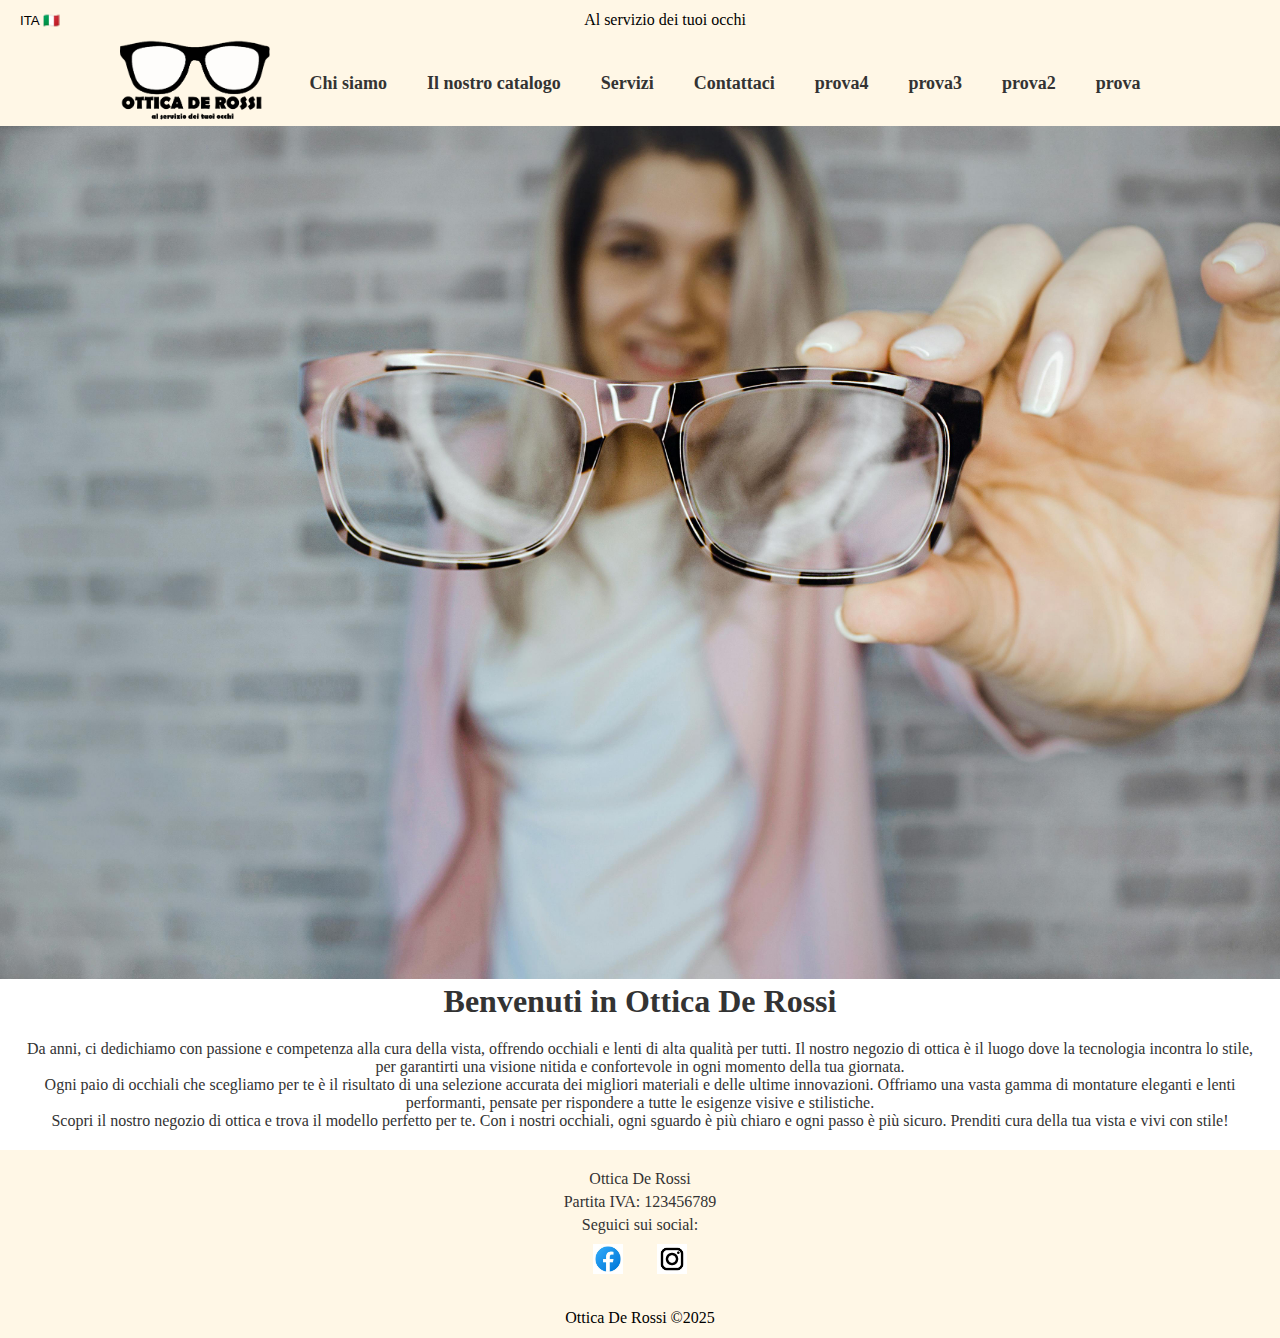
==== commit 4b62eb4f: "Add files via upload" ====
--- a/index.html
+++ b/index.html
@@ -3,8 +3,8 @@
 <head>
     <meta charset="UTF-8">
     <meta name="viewport" content="width=device-width, initial-scale=1.0">
-    <title>Ottica Elegante</title>
-    <link href="https://fonts.googleapis.com/css2?family=Cinzel:wght@700&family=Merriweather:wght@400;700&display=swap" rel="stylesheet">
+    <title>Apicoltura Biologica</title>
+    <link href="https://fonts.googleapis.com/css2?family=Playfair+Display:wght@700&family=Lora:wght@400;700&display=swap" rel="stylesheet">
     <!-- Aggiungi Font Awesome per l'icona del telefono -->
     <link rel="stylesheet" href="https://cdnjs.cloudflare.com/ajax/libs/font-awesome/5.15.4/css/all.min.css">
     <link rel="stylesheet" href="style.css">
@@ -12,7 +12,7 @@
 <body>
     <!-- Rettangolo sopra l'header -->
     <div class="decorativo">
-        <p>La tua vista, il nostro impegno</p>
+        <p>Al servizio dei tuoi occhi</p>
         <select id="language-selector" onchange="changeLanguage(this.value)">
             <option value="it" data-flag="🇮🇹">ITA 🇮🇹</option>
             <option value="en" data-flag="🇬🇧">ENG 🇬🇧</option>
@@ -23,7 +23,7 @@
     <header>
         <div class="logo">
             <a href="index.html">
-                <img src="logo.png" alt="Logo Ottica Elegante">
+                <img src="logo.png" alt="Logo Ottica">
             </a>
         </div>
         <!-- Icona telefono a sinistra (versione mobile) -->
@@ -34,10 +34,13 @@
         <nav>
             <ul>
                 <li><a href="chi-siamo.html">Chi siamo</a></li>
-                <li><a href="catalogo.html">Catalogo</a></li>
+                <li><a href="catalogo.html">Il nostro catalogo</a></li>
                 <li><a href="servizi.html">Servizi</a></li>
-                <li><a href="test-snellen.html">Test di Snellen</a></li>
-                <li><a href="contatti.html">Contatti</a></li>
+                <li><a href="contatti.html">Contattaci</a></li>
+                <li><a href="chi-siam.html">prova4</a></li>
+                <li><a href="catalog.html">prova3</a></li>
+                <li><a href="serviz.html">prova2</a></li>
+                <li><a href="contatt.html">prova</a></li>
             </ul>
         </nav>
         <div class="hamburger" onclick="toggleMenu()">
@@ -49,10 +52,18 @@
 
     <!-- Home Section -->
     <section class="home">
-        <img src="ragazza.jpg" alt="Immagine di una ragazza" class="main-image">
-        <h1>Benvenuti in Ottica Elegante</h1>
-        <p>La tua visione, la nostra missione. Scopri occhiali e servizi di alta qualità.</p>
+        <img src="ragazza.jpg" alt="Immagine di una ragazza con occhiali" class="main-image">
+        <h1>Benvenuti in Ottica De Rossi</h1>
     </section>
+
+    <!-- Introduzione -->
+    <section class="introduzione" style="text-align: center; padding: 20px;">
+        <p>Da anni, ci dedichiamo con passione e competenza alla cura della vista, offrendo occhiali e lenti di alta qualità per tutti. Il nostro negozio di ottica è il luogo dove la tecnologia incontra lo stile, per garantirti una visione nitida e confortevole in ogni momento della tua giornata.</p>
+
+    <p>Ogni paio di occhiali che scegliamo per te è il risultato di una selezione accurata dei migliori materiali e delle ultime innovazioni. Offriamo una vasta gamma di montature eleganti e lenti performanti, pensate per rispondere a tutte le esigenze visive e stilistiche.</p>
+
+    <p>Scopri il nostro negozio di ottica e trova il modello perfetto per te. Con i nostri occhiali, ogni sguardo è più chiaro e ogni passo è più sicuro. Prenditi cura della tua vista e vivi con stile!</p>
+</section>
 
     <!-- Footer -->
     <footer>
@@ -71,7 +82,7 @@
 
     <!-- Rettangolo sotto il footer -->
     <div class="decorativo-footer">
-        <p>Rendi la tua visione unica con Ottica Elegante</p>
+        <p>Ottica De Rossi ©2025</p>
     </div>
 
     <script src="script.js"></script>
